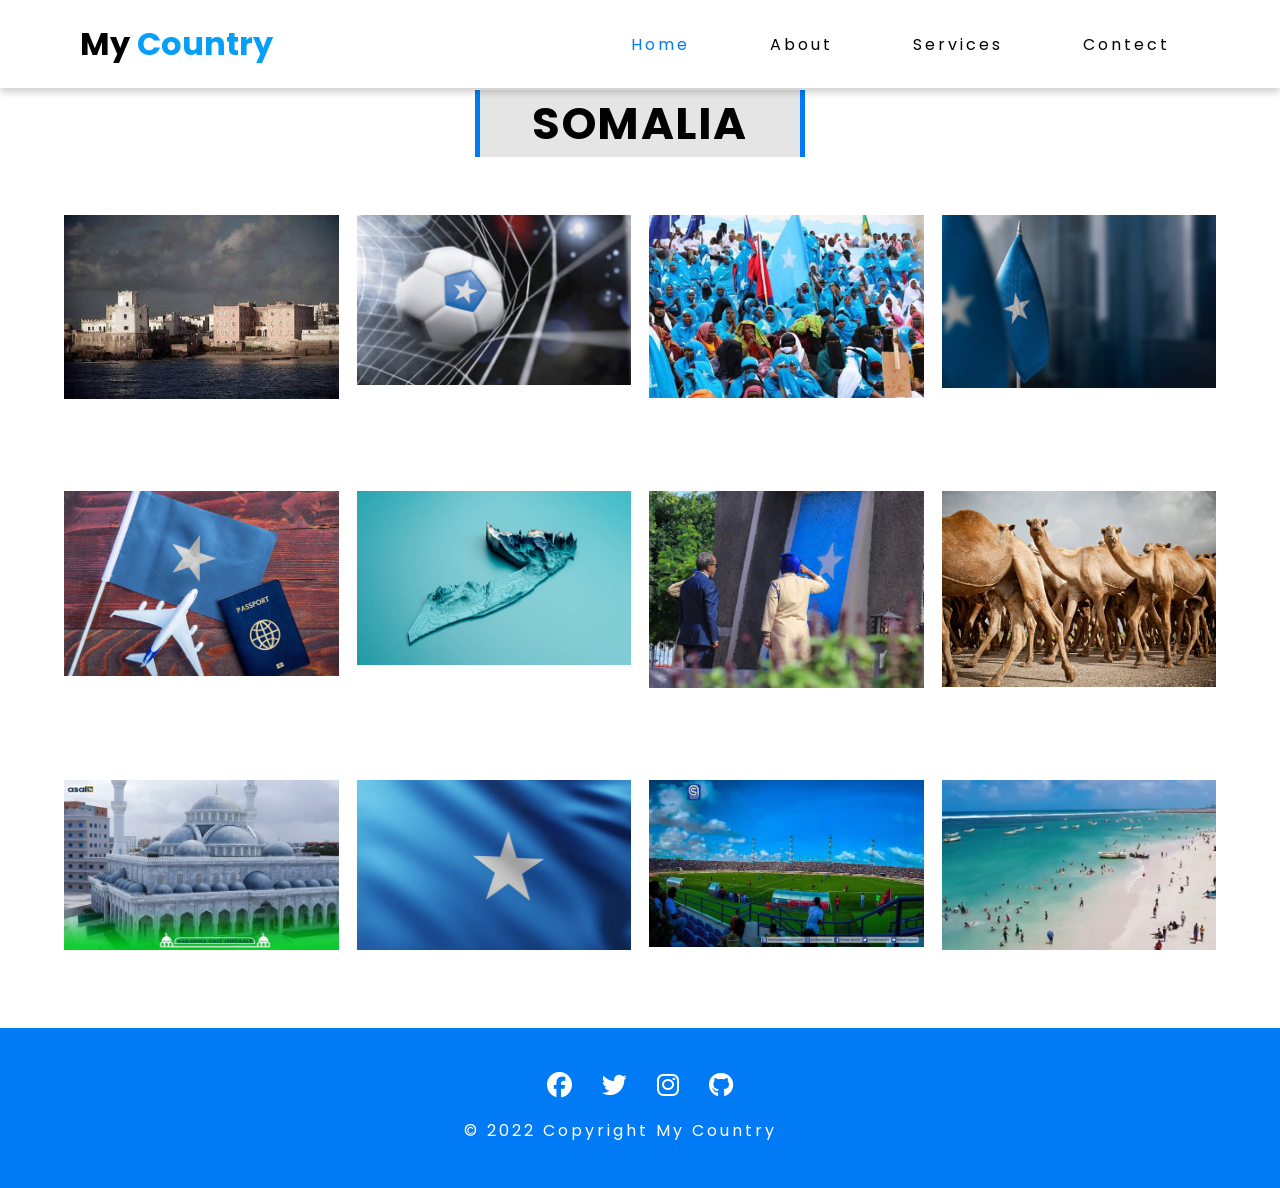
==== index.html @ 2b01163f "initial commt" ====
<!DOCTYPE html>
<html lang="en">
<head>
    <meta charset="UTF-8">
    <meta http-equiv="X-UA-Compatible" content="IE=edge">
    <meta name="viewport" content="width=device-width, initial-scale=1.0">
    <title>navbar</title>
    <link rel="stylesheet" href="nav.css">
    <link rel="stylesheet" href="https://cdnjs.cloudflare.com/ajax/libs/font-awesome/6.1.1/css/all.min.css" integrity="sha512-KfkfwYDsLkIlwQp6LFnl8zNdLGxu9YAA1QvwINks4PhcElQSvqcyVLLD9aMhXd13uQjoXtEKNosOWaZqXgel0g==" crossorigin="anonymous" referrerpolicy="no-referrer"/>
</head>
<body>
    <!-- navigition -->
    <div class="nav">       
        <div class="logo">                
            <h1>My <span>Country</span></h1>
        </div>
        <ul>
            <li><a href="#" class="color" >Home</a></li>
            <li><a href="#">About</a></li>
            <li><a href="#">Services</a></li>
            <li><a href="#">Contect</a></li>
        </ul>
    </div>
    
    <!-- gallery -->
    <section class="main">
        <h2>SOMALIA</h1>
           <div class="gallery">
            <div class="img">
                <img src="image 1.jpg" alt="1" width="100%">               
            </div>
            <div class="img">
                <img src="image 2.jpg" alt="2" width="110%">
            </div>
            <div class="img">
                <img src="image 3.jpg" alt="3" width="100%">
            </div>
            <div class="img">
                <img src="image 4.jpg" alt="4" width="100%">
            </div>
            <div class="img">
                <img src="image 5.jpg" alt="5" width="100%">
            </div>
            <div class="img">
                <img src="image 6.jpg" alt="6" width="100%">
            </div>
            <div class="img">
                <img src="image 7.jpg" alt="7" width="100%">
            </div>
            <div class="img">
                <img src="image 8.jpg" alt="8" width="100%">
            </div>
            <div class="img">
                <img src="image 9.jpg" alt="9" width="110%">
            </div>
            <div class="img">
                <img src="image 10.jpg" alt="10" width="110%">
            </div>
            <div class="img">
                <img src="image 11.jpg" alt="11" width="113%">
            </div>
            <div class="img">
                <img src="image 12.jpg" alt="12" width="125%">
            </div>
        </div>    
    </section>
    <!-- footer  -->
    <footer>
        <div class="social-icon">        
            <a href="#"><i class="fa-brands fa-facebook"></i></a>
            <a href="#"><i class="fa-brands fa-twitter"></i></a>
            <a href="#"><i class="fa-brands fa-instagram"></i></a>
            <a href="#"><i class="fa-brands fa-github"></i></a>        
        </div>
        <ul class="title">
        <a href=""> &#169; 2022 Copyright My Country</a>
        </ul>
    </footer>
</body>
</html>
---- nav.css ----
@import url(https://fonts.googleapis.com/css?family=Poppins:100,100italic,200,200italic,300,300italic,regular,italic,500,500italic,600,600italic,700,700italic,800,800italic,900,900italic);

*{
    margin: 0;
    padding: 0;
    box-sizing: border-box;
    font-family: 'Poppins', sans-serif;
}
.nav{  
    position: fixed; 
    display: flex;
    align-items: center;
    justify-content: space-between;  
    padding: 20px;
    width: 100%;       
    background: white; 
    box-shadow: 0 4px 8px 0px rgba(0,0, 0, 0.2);
    z-index: 100;
}

.logo {
    padding-left: 60px;
}
 
span{
    color: rgb(6, 159, 248)
}
ul {
    display: flex;
    padding-right: 60px;
    list-style: none;
}
ul li {
    padding: 0 30px;
}
ul li a{
    text-decoration: none;
    color: #000;
}
ul li a:hover{
    background:rgb(6, 159, 248);
    padding: 7px 20px;
    color: white
}
.color{
    color: #017bf5;
}
/* h2{
    font-size: 30px;
    text-align: center;
    position: relative;
    top: 80px;
    overflow: hidden;
} */
.main{
    position: relative;
    height: 100vh;
    width: 100%;
    top: 90px;
}
.main h2{
    position: relative;
    height: auto;
    width: 330px; 
    left: 50%;
    transform: translateX(-50%);
    margin:  0 0 1% 0; 
    text-align: center;
    font-size: 2.8em;
    font-weight: 650;
    letter-spacing: 1.5px;   
    border-left: 5px solid #017bf5;
    border-right: 5px solid #017bf5;
    background: rgba(0,0, 0, 0.1)
}
.main .gallery{
    position: relative;
    height: 100%;
    width: 90%;
    margin: auto;
    padding: 45px 0;
    display: grid;
    grid-template-columns: auto auto auto auto ;
    grid-gap: 2vmin;
    grid-auto-flow: dense;
}
.main .gallery .img{
    position: relative;
    height: auto;
    width: 100%;
    overflow: hidden;
}
.main .gallery .img:first-child{
    grid-column-start: span 1;
    grid-row-start: span 1;
}
.main .gallery .img:nth-child(2n+3){
    grid-row-start: span 1;
}
.main .gallery .img:nth-child(4n+5){
    grid-row-start: span 1;
    grid-column-start: span 1;
}
.gallery .img:hover img{
    -ms-transform: scale(1.2);
    -webkit-transform: scale(1.2);
    transform: scale(1.2);    
}
.gallery .img:hover img{
    opacity: 1;
    filter: alpha(0pacity=100);
}
footer{
    background: #017bf5;
    padding: 45px 50px;
    margin-top: 10%;    
}
.social-icon{
    display: flex;
    justify-content: center;
    align-items: center;
}
.social-icon a i {
   padding: 0 15px; 
   font-size: 25px;
   color: white;
   margin-bottom: 10px;
}
ul {
    display: flex;
    justify-content: center;
    align-items: center;    
}
ul a{
    text-decoration: none;
    letter-spacing: 3px;
    margin-left: 20px;
    margin-top: 10px;
    color:#fff;
}
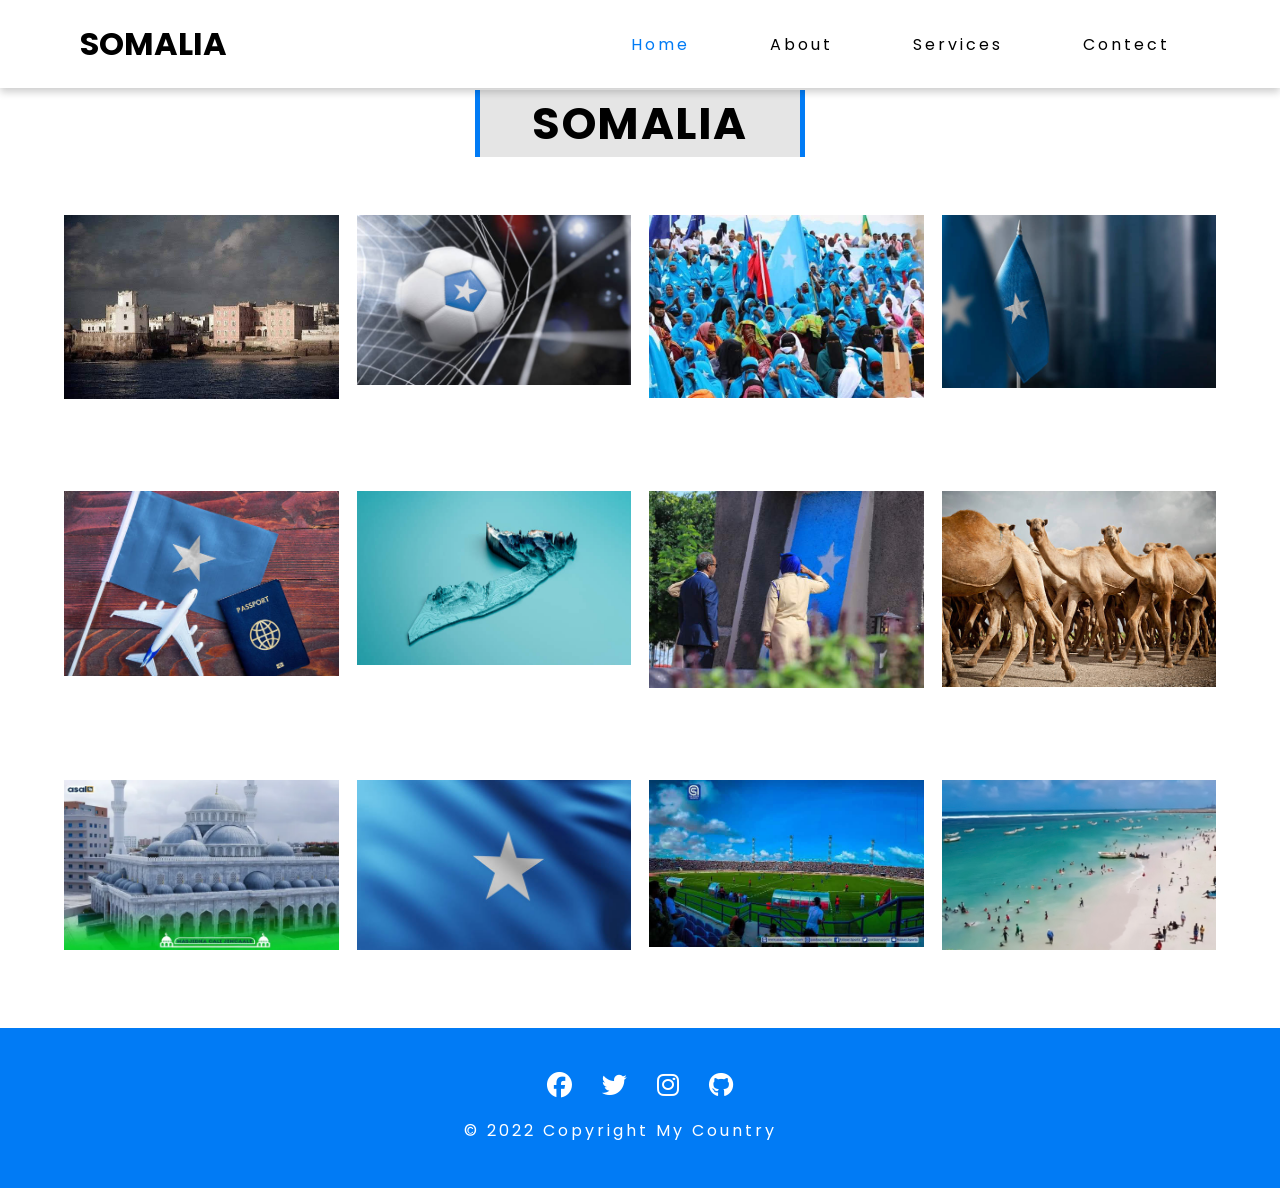
==== commit 272e3ff5: "commit initial" ====
--- a/index.html
+++ b/index.html
@@ -4,15 +4,15 @@
     <meta charset="UTF-8">
     <meta http-equiv="X-UA-Compatible" content="IE=edge">
     <meta name="viewport" content="width=device-width, initial-scale=1.0">
-    <title>navbar</title>
-    <link rel="stylesheet" href="nav.css">
+    <title>SOMALIA</title>
+    <link rel="stylesheet" href="style.css">
     <link rel="stylesheet" href="https://cdnjs.cloudflare.com/ajax/libs/font-awesome/6.1.1/css/all.min.css" integrity="sha512-KfkfwYDsLkIlwQp6LFnl8zNdLGxu9YAA1QvwINks4PhcElQSvqcyVLLD9aMhXd13uQjoXtEKNosOWaZqXgel0g==" crossorigin="anonymous" referrerpolicy="no-referrer"/>
 </head>
 <body>
     <!-- navigition -->
     <div class="nav">       
         <div class="logo">                
-            <h1>My <span>Country</span></h1>
+            <h1>SOMALIA</h1>
         </div>
         <ul>
             <li><a href="#" class="color" >Home</a></li>
--- a/style.css
+++ b/style.css
@@ -0,0 +1,133 @@
+@import url(https://fonts.googleapis.com/css?family=Poppins:100,100italic,200,200italic,300,300italic,regular,italic,500,500italic,600,600italic,700,700italic,800,800italic,900,900italic);
+
+*{
+    margin: 0;
+    padding: 0;
+    box-sizing: border-box;
+    font-family: 'Poppins', sans-serif;
+}
+.nav{  
+    position: fixed; 
+    display: flex;
+    align-items: center;
+    justify-content: space-between;  
+    padding: 20px;
+    width: 100%;       
+    background: white; 
+    box-shadow: 0 4px 8px 0px rgba(0,0, 0, 0.2);
+    z-index: 100;
+}
+
+.logo {
+    padding-left: 60px;
+}
+ 
+span{
+    color: rgb(6, 159, 248)
+}
+ul {
+    display: flex;
+    padding-right: 60px;
+    list-style: none;
+}
+ul li {
+    padding: 0 30px;
+}
+ul li a{
+    text-decoration: none;
+    color: #000;
+}
+ul li a:hover{
+    background:rgb(6, 159, 248);
+    padding: 7px 20px;
+    color: white
+}
+.color{
+    color: #017bf5;
+}
+.main{
+    position: relative;
+    height: 100vh;
+    width: 100%;
+    top: 90px;
+}
+.main h2{
+    position: relative;
+    height: auto;
+    width: 330px; 
+    left: 50%;
+    transform: translateX(-50%);
+    margin:  0 0 1% 0; 
+    text-align: center;
+    font-size: 2.8em;
+    font-weight: 650;
+    letter-spacing: 1.5px;   
+    border-left: 5px solid #017bf5;
+    border-right: 5px solid #017bf5;
+    background: rgba(0,0, 0, 0.1)
+}
+.main .gallery{
+    position: relative;
+    height: 100%;
+    width: 90%;
+    margin: auto;
+    padding: 45px 0;
+    display: grid;
+    grid-template-columns: auto auto auto auto ;
+    grid-gap: 2vmin;
+    grid-auto-flow: dense;
+}
+.main .gallery .img{
+    position: relative;
+    height: auto;
+    width: 100%;
+    overflow: hidden;
+}
+.main .gallery .img:first-child{
+    grid-column-start: span 1;
+    grid-row-start: span 1;
+}
+.main .gallery .img:nth-child(2n+3){
+    grid-row-start: span 1;
+}
+.main .gallery .img:nth-child(4n+5){
+    grid-row-start: span 1;
+    grid-column-start: span 1;
+}
+.gallery .img:hover img{
+    -ms-transform: scale(1.2);
+    -webkit-transform: scale(1.2);
+    transform: scale(1.2);    
+}
+.gallery .img:hover img{
+    opacity: 1;
+    filter: alpha(0pacity=100);
+}
+footer{
+    background: #017bf5;
+    padding: 45px 50px;
+    margin-top: 10%;    
+}
+.social-icon{
+    display: flex;
+    justify-content: center;
+    align-items: center;
+}
+.social-icon a i {
+   padding: 0 15px; 
+   font-size: 25px;
+   color: white;
+   margin-bottom: 10px;
+}
+ul {
+    display: flex;
+    justify-content: center;
+    align-items: center;    
+}
+ul a{
+    text-decoration: none;
+    letter-spacing: 3px;
+    margin-left: 20px;
+    margin-top: 10px;
+    color:#fff;
+}
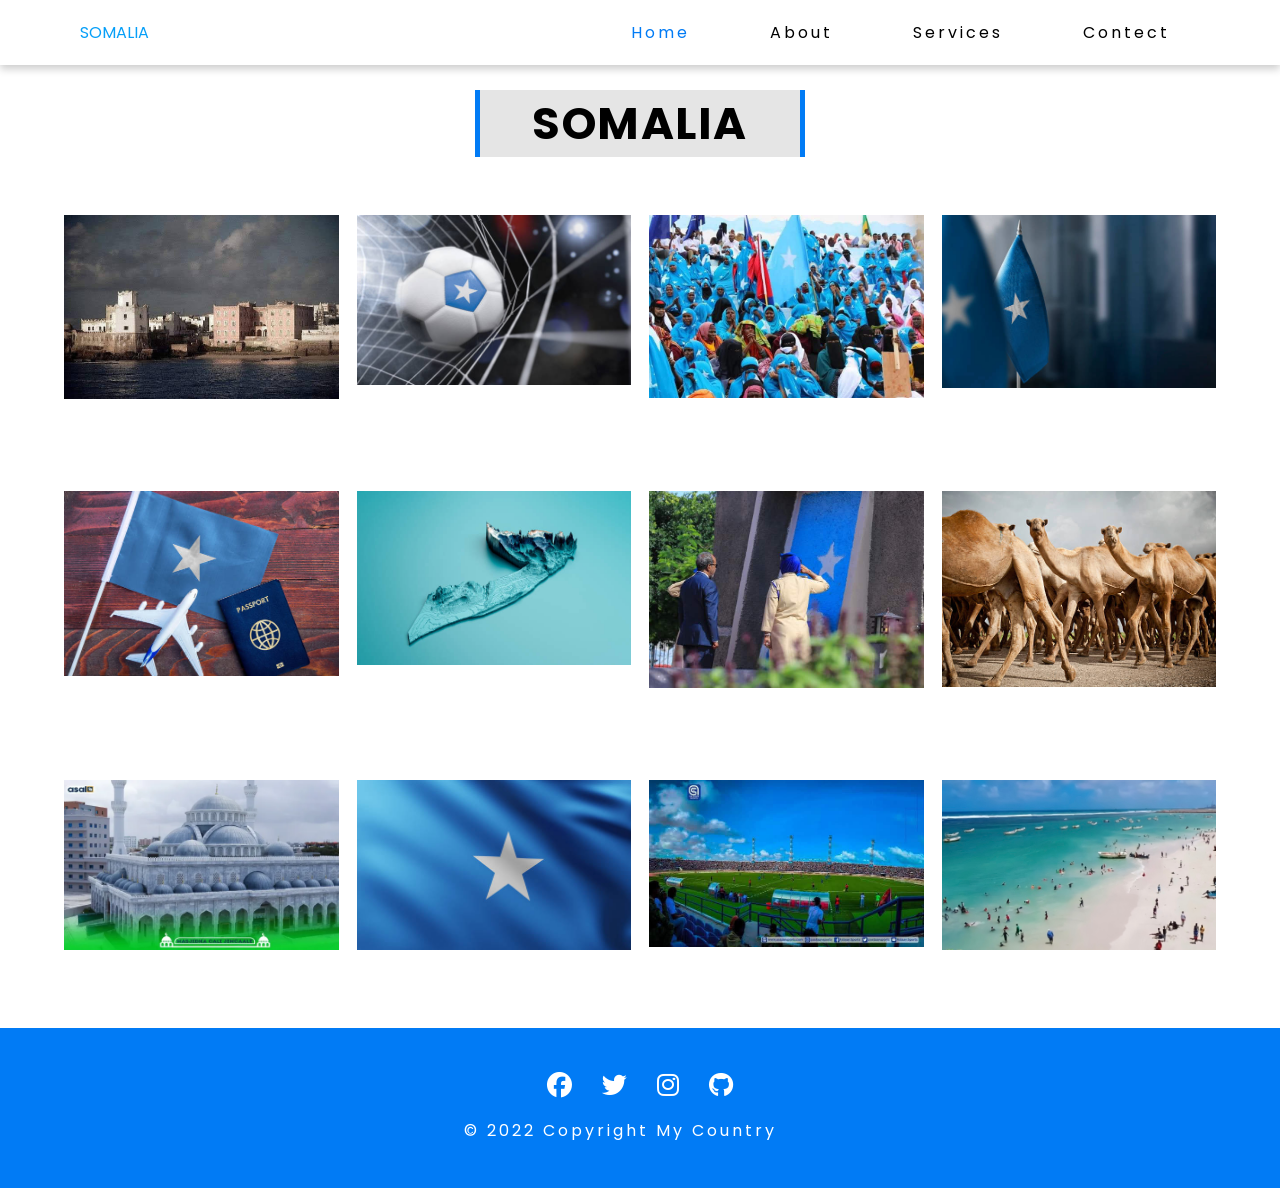
==== commit 062c0ac3: "initial commit" ====
--- a/index.html
+++ b/index.html
@@ -12,7 +12,7 @@
     <!-- navigition -->
     <div class="nav">       
         <div class="logo">                
-            <h1>SOMALIA</h1>
+            <span>SOMALIA</span>
         </div>
         <ul>
             <li><a href="#" class="color" >Home</a></li>
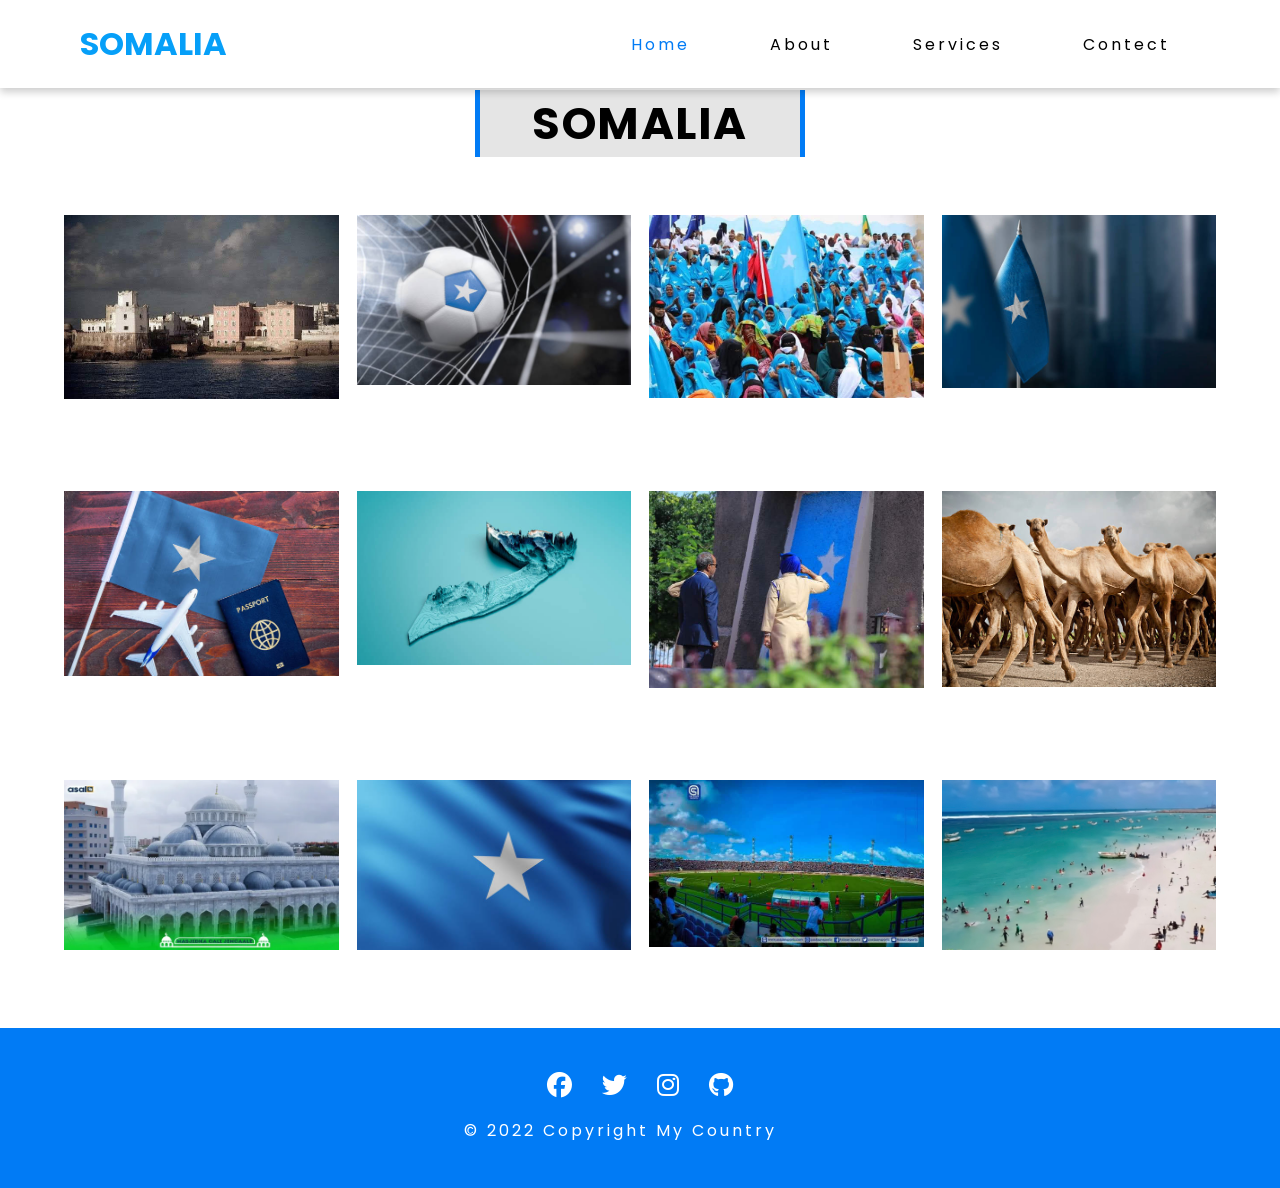
==== commit ac8c96c5: "initial commit" ====
--- a/index.html
+++ b/index.html
@@ -12,7 +12,7 @@
     <!-- navigition -->
     <div class="nav">       
         <div class="logo">                
-            <span>SOMALIA</span>
+            <h1><span>SOMALIA</span></h1>
         </div>
         <ul>
             <li><a href="#" class="color" >Home</a></li>
